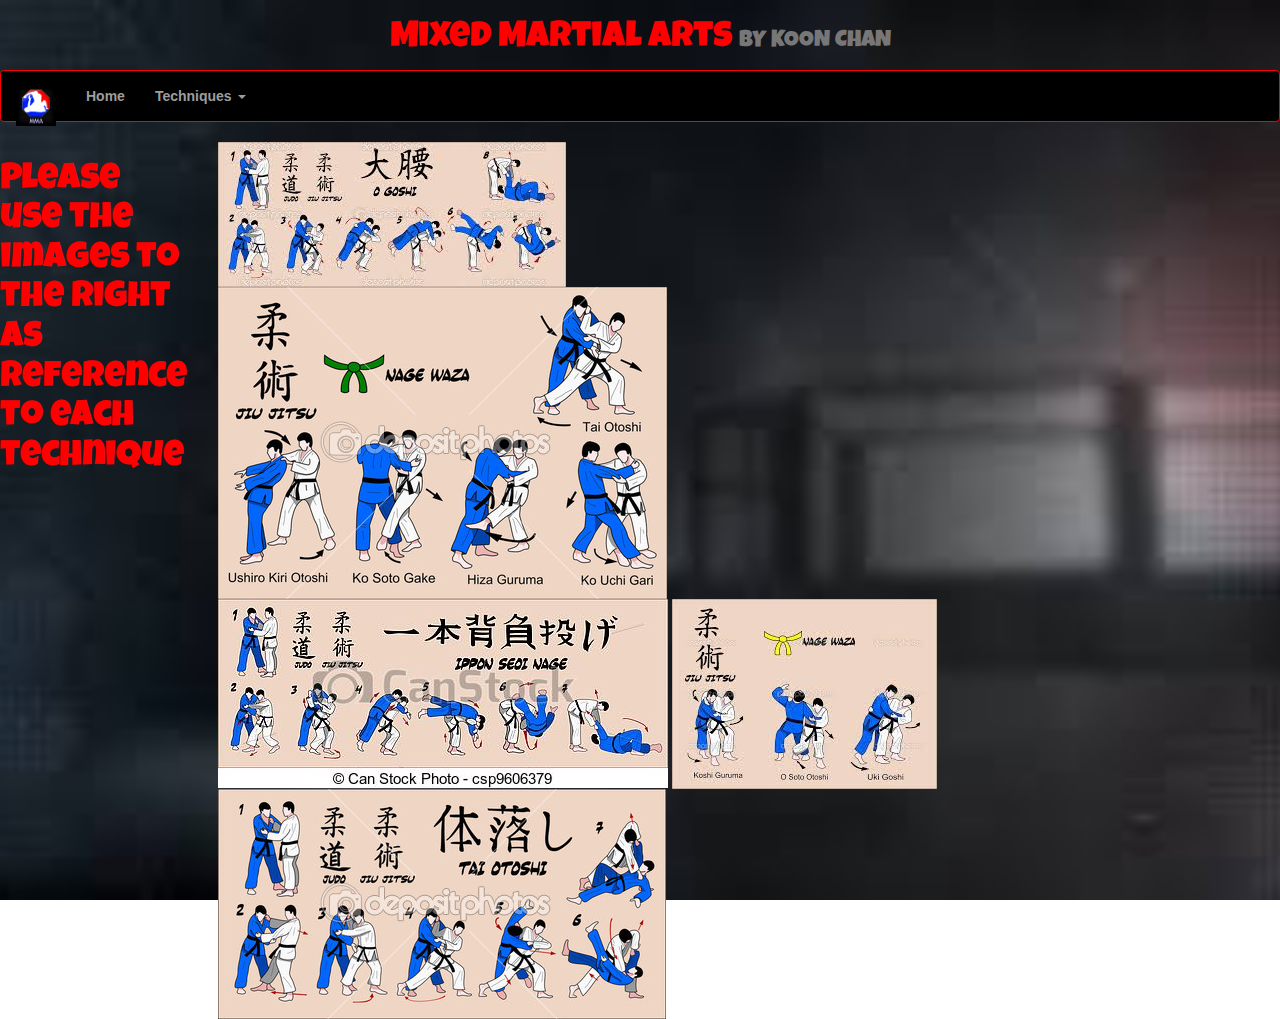
==== page1.html @ 9c3b5cda "1" ====
<!DOCTYPE html>
<html>
<head>
<link rel="stylesheet" href="https://maxcdn.bootstrapcdn.com/font-awesome/4.4.0/css/font-awesome.min.css">
<link href='https://fonts.googleapis.com/css?family=Luckiest+Guy' rel='stylesheet' type='text/css'>
<title>Alex Chan, Final Project</title>
  <meta charset="UTF-8">
  <script src="http://ajax.googleapis.com/ajax/libs/jquery/2.1.4/jquery.min.js"></script>
  <title>Bootstrap Me</title>
  <meta charset="UTF-8">
  <link rel="stylesheet" href="http://maxcdn.bootstrapcdn.com/bootstrap/3.2.0/css/bootstrap.min.css">
 
  <script src="http://ajax.googleapis.com/ajax/libs/jquery/1.11.1/jquery.min.js"></script>
  <script src="http://maxcdn.bootstrapcdn.com/bootstrap/3.2.0/js/bootstrap.min.js"></script>
  <link rel="stylesheet" type="text/css" href="style.css">
   <script src="1.js"></script>
</head>
<body>
	<div class="row">
<div class="col-sm-12">
  <h1><center>Mixed Martial Arts <small>BY KOON CHAN</center></small></center></h1>
</div></h1></div>
		<nav class="navbar navbar-inverse">
  <div class="container-fluid">
    <div class="navbar-header">
      <button type="button" class="navbar-toggle collapsed" data-toggle="collapse" data-target="#bull23" aria-expanded="false">
        <span class="sr-only">Toggle navigation</span>
        <span class="icon-bar"></span>
        <span class="icon-bar"></span>
        <span class="icon-bar"></span>
      </button>
      <a class="navbar-brand" href="http://nba.com"><img alt="Brand" src="mma.jpg" width="40" height="40"></a>
    </div>
    <div class="collapse navbar-collapse" id="bulls23">
      <ul class="nav navbar-nav">
        <li><a href="http://klc9387.github.io/index.html"><strong>
        
       	 	Home
				
        </strong></a></li>
        <li class="dropdown">
          <a href="#" class="dropdown-toggle" data-toggle="dropdown" role="button" aria-haspopup="true" aria-expanded="false"><strong> 

          Techniques 

          <span class="caret"></span></a>
          <ul class="dropdown-menu">
            <li><a href="http://klc9387.github.io/page1.html">page1</a></li>
            <li><a href="http://klc9387.github.io/page2.html">page2</a></li>
            <li role="separator" class="divider"></li>
            <li><a href="http://ufc.com">UFC</a></li>
          </ul>
        </li>
      </ul>
      </div>
      </div>
      </nav>
      <div class="row">
      <div class="col-sm-2">
  		<h1> Please use the images to the right as reference to each technique </h1>
  		</div>
  	
  	<div class="container">
  		<div class="col-xs-8 col-sm-8">

          <a href="#" class="judo"><img src="judo.jpg"></a>
          <a href="#" class="judo"><img src="judo1.jpg"></a>
          <a href="#" class="judo"><img src="judo2.jpg"></a>
          <a href="#" class="judo"><img src="judo3.jpg"></a>
          <a href="#" class="judo"><img src="judo4.jpg"></a>
         </div>
         </div>
         </div>
         </strong>
         </a>
         </li>
         </ul>
         </div>
         </div>
         </nav>
         

















</body>
---- style.css ----
body {
  font-family: 'helvetica neue', arial, sans-serif;
  font-weight: 300;
  background: url(ufc.png) no-repeat center center fixed;
  -webkit-background-size: cover; 
  -moz-background-size: cover;
  -o-background-size: cover;
  background-size: cover;



}

#wrapper {
  width: 960px;
  margin: 20px auto;
}
/*short cut for comments is ctrl or commend slash*/
h1{font-family: 'Luckiest Guy', cursive; color: red;font-weight: 400}
/*from google fonts*/
/*font awesome has the stars and icons*/
h3{color: black; font-size: 100%}
#summary {
	color: blue
}
/*class with .*/

/*class can be named anything*/
.bulls1 {color:red; font-style: normal; font-size: 100%}
.jumbotron {background-color: white}

.navbar-inverse {
    background-color: black;
    border-color: red;
}
 .navbar-brand {
    color: $colDefault;
    &:hover, &:focus { 
      color: $colHighlight; }} 
        .navbar-text {
    color: $colDefault; }
 .weight {color:#fff; width: 146px; border-radius: 6px 6px 0 0; text-transform: uppercase; background: #333}
 table td {border-top: none !important;}
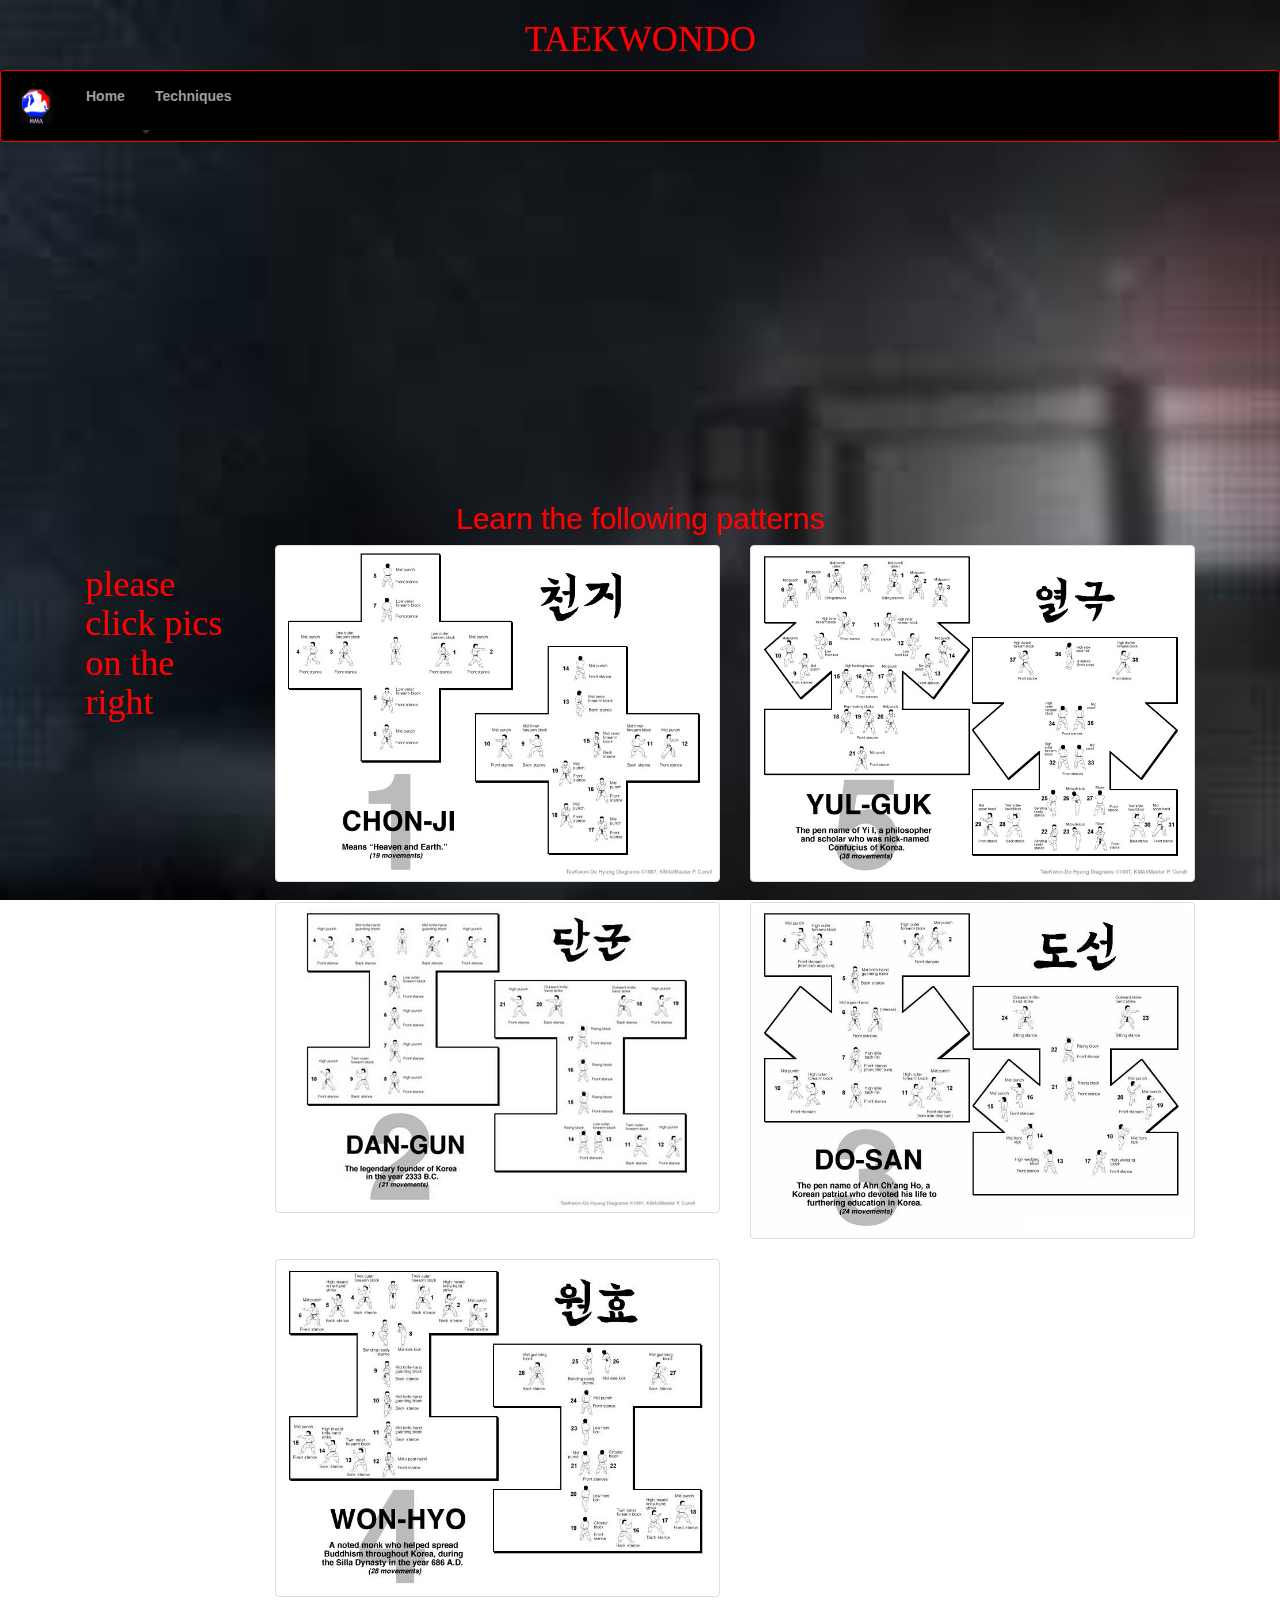
==== commit 216a6ea2: "test" ====
--- a/page1.html
+++ b/page1.html
@@ -1,26 +1,24 @@
 <!DOCTYPE html>
-<html>
-<head>
-<link rel="stylesheet" href="https://maxcdn.bootstrapcdn.com/font-awesome/4.4.0/css/font-awesome.min.css">
-<link href='https://fonts.googleapis.com/css?family=Luckiest+Guy' rel='stylesheet' type='text/css'>
-<title>Alex Chan, Final Project</title>
-  <meta charset="UTF-8">
-  <script src="http://ajax.googleapis.com/ajax/libs/jquery/2.1.4/jquery.min.js"></script>
-  <title>Bootstrap Me</title>
-  <meta charset="UTF-8">
-  <link rel="stylesheet" href="http://maxcdn.bootstrapcdn.com/bootstrap/3.2.0/css/bootstrap.min.css">
- 
-  <script src="http://ajax.googleapis.com/ajax/libs/jquery/1.11.1/jquery.min.js"></script>
-  <script src="http://maxcdn.bootstrapcdn.com/bootstrap/3.2.0/js/bootstrap.min.js"></script>
-  <link rel="stylesheet" type="text/css" href="style.css">
-   <script src="1.js"></script>
-</head>
-<body>
-	<div class="row">
+<html lang="en">
+  <head>
+    <meta charset="utf-8">
+    <meta http-equiv="X-UA-Compatible" content="IE=edge">
+    <meta name="viewport" content="width=device-width, initial-scale=1">
+    <title>Alex Chan, Final Project</title>
+    <!-- Bootstrap and jQuery -->
+    <link rel="stylesheet" href="http://maxcdn.bootstrapcdn.com/bootstrap/3.3.5/css/bootstrap.min.css">
+    <link rel="stylesheet" href="style.css">
+    <script src="http://ajax.googleapis.com/ajax/libs/jquery/1.11.3/jquery.min.js"></script>
+    <script src="http://maxcdn.bootstrapcdn.com/bootstrap/3.3.5/js/bootstrap.min.js"></script>
+    <!-- My own Javascript -->
+    <script src="1.js"></script>
+  </head>
+  <body>
+    <div class="row">
 <div class="col-sm-12">
-  <h1><center>Mixed Martial Arts <small>BY KOON CHAN</center></small></center></h1>
+  <h1><center>TAEKWONDO</center></small></center></h1>
 </div></h1></div>
-		<nav class="navbar navbar-inverse">
+    <nav class="navbar navbar-inverse">
   <div class="container-fluid">
     <div class="navbar-header">
       <button type="button" class="navbar-toggle collapsed" data-toggle="collapse" data-target="#bull23" aria-expanded="false">
@@ -29,71 +27,60 @@
         <span class="icon-bar"></span>
         <span class="icon-bar"></span>
       </button>
-      <a class="navbar-brand" href="http://nba.com"><img alt="Brand" src="mma.jpg" width="40" height="40"></a>
+      <a class="navbar-brand" href="http://ufc.com"><img alt="Brand" src="mma.jpg" width="40" height="40"></a>
     </div>
     <div class="collapse navbar-collapse" id="bulls23">
       <ul class="nav navbar-nav">
         <li><a href="http://klc9387.github.io/index.html"><strong>
         
-       	 	Home
-				
+          Home
+        
         </strong></a></li>
         <li class="dropdown">
           <a href="#" class="dropdown-toggle" data-toggle="dropdown" role="button" aria-haspopup="true" aria-expanded="false"><strong> 
 
           Techniques 
 
-          <span class="caret"></span></a>
+          </strong></a><span class="caret"></span></a>
           <ul class="dropdown-menu">
-            <li><a href="http://klc9387.github.io/page1.html">page1</a></li>
-            <li><a href="http://klc9387.github.io/page2.html">page2</a></li>
+            <li><a href="http://klc9387.github.io/page1.html">TAEKWONDO</a></li>
+            <li><a href="http://klc9387.github.io/page2.html">JUDO</a></li>
             <li role="separator" class="divider"></li>
-            <li><a href="http://ufc.com">UFC</a></li>
+            <li><a href="http://SHERDOG.com">SHERDOG</a></li>
           </ul>
         </li>
       </ul>
       </div>
       </div>
       </nav>
-      <div class="row">
-      <div class="col-sm-2">
-  		<h1> Please use the images to the right as reference to each technique </h1>
-  		</div>
-  	
-  	<div class="container">
-  		<div class="col-xs-8 col-sm-8">
+    <div class="row">
+    <div class="container">
+    <center> <iframe width="560" height="315" src="https://www.youtube.com/embed/WPVuC6ugmAw" frameborder="0" allowfullscreen></iframe></center></div></div>
+  <div class="row">
+    <div class="col-xs-12"><center>
+  <h2>Learn the following patterns</h2></div></div>
 
-          <a href="#" class="judo"><img src="judo.jpg"></a>
-          <a href="#" class="judo"><img src="judo1.jpg"></a>
-          <a href="#" class="judo"><img src="judo2.jpg"></a>
-          <a href="#" class="judo"><img src="judo3.jpg"></a>
-          <a href="#" class="judo"><img src="judo4.jpg"></a>
-         </div>
-         </div>
-         </div>
-         </strong>
-         </a>
-         </li>
-         </ul>
-         </div>
-         </div>
-         </nav>
-         
-
-
-
-
-
-
-
-
-
-
-
-
-
-
-
-
-
-</body>+  <div class="row">
+  <div class="container">
+  <div class="col-xs-2">
+  <h1> please click pics on the right </h1></div>
+        <div class="col-xs-10 col-sm-5">
+          <a href="#" class="thumbnail"><img src="tkd.jpg"></a>
+        </div>
+        <div class="col-xs-10 col-sm-5">
+          <a href="#" class="thumbnail"><img src="tkd1.jpg"></a>
+        </div>
+        <div class="col-xs-2"></div>
+        <div class="col-xs-10 col-sm-5">
+          <a href="#" class="thumbnail"><img src="tkd2.jpg"></a>
+          </div>
+        <div class="col-xs-10 col-sm-5">
+          <a href="#" class="thumbnail"><img src="tkd3.jpg"></a>
+        </div>
+        <div class="col-xs-2"></div>
+        <div class="col-xs-10 col-sm-5">
+          <a href="#" class="thumbnail"><img src="tkd4.jpg"></a>
+      </div>
+    </div>
+  </body>
+</html>--- a/style.css
+++ b/style.css
@@ -23,6 +23,7 @@
 #summary {
 	color: blue
 }
+h2{color: red}
 /*class with .*/
 
 /*class can be named anything*/
